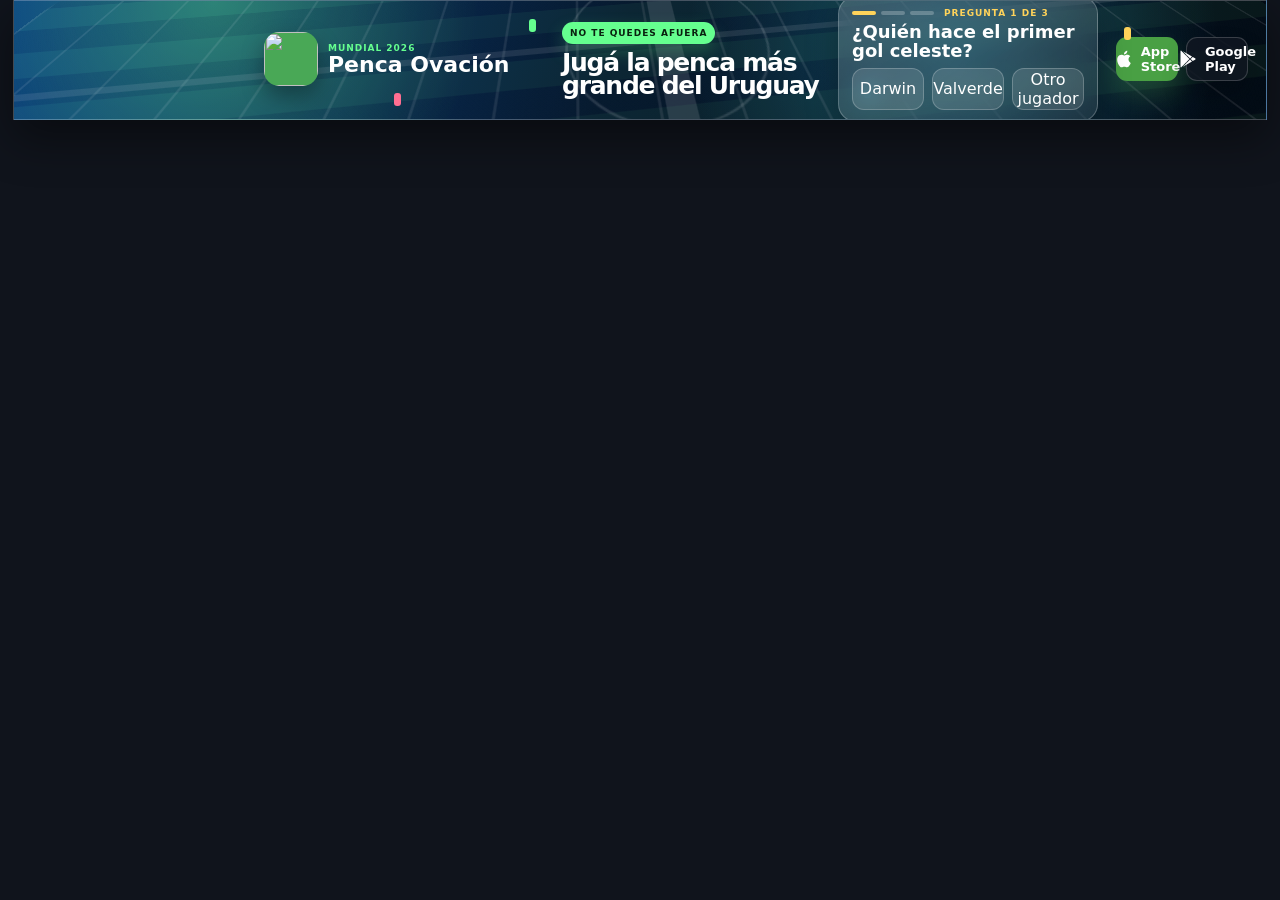
==== 1254×120/index.html @ b08d28e3 "Add 1254x120 banner adaptation" ====
<!doctype html>
<html lang="es">
  <head>
    <meta charset="utf-8" />
    <meta name="viewport" content="width=device-width, initial-scale=1" />
    <title>Banner 1254x120 | Penca Ovación Mundial 2026</title>
    <link rel="stylesheet" href="styles.css" />
  </head>
  <body>
    <main class="ad-shell" aria-label="Publicidad interactiva de Penca Ovación Mundial 2026">
      <section class="banner" id="banner">
        <div class="field-lines" aria-hidden="true"></div>
        <div class="confetti" aria-hidden="true"><span></span><span></span><span></span><span></span></div>

        <header class="brand-bar">
          <div class="brand-mark" aria-hidden="true">
            <img class="brand-logo" src="https://d1arj0auhm8wf3.cloudfront.net/uploads/landing/logo.png" alt="" />
          </div>
          <div>
            <p class="eyebrow">Mundial 2026</p>
            <h1>Penca Ovación</h1>
          </div>
        </header>

        <section class="headline" aria-live="polite">
          <p class="tag">No te quedes afuera</p>
          <h2>Jugá la penca más grande del Uruguay</h2>
        </section>

        <section class="quiz-card" aria-live="polite">
          <div class="quiz-topline">
            <div class="progress" aria-hidden="true">
              <span class="progress-dot is-active"></span>
              <span class="progress-dot"></span>
              <span class="progress-dot"></span>
            </div>
            <p class="micro" id="questionCounter">Pregunta 1 de 3</p>
          </div>
          <h3 id="questionText">¿Cómo termina el primer partido de Uruguay?</h3>
          <div class="choices" id="choices" role="group" aria-label="Elegí una respuesta"></div>
        </section>

        <section class="result-panel" id="resultPanel" tabindex="-1">
          <p class="micro">¡Listo!</p>
          <h3>Tu instinto ya está jugando.</h3>
          <a class="info-link" href="https://penca.ovacion.futbolx.uy/" target="_blank" rel="noopener noreferrer">Conocer la penca</a>
        </section>

        <div class="store-buttons" aria-label="Descargar la app">
          <a class="store-button store-button--app" href="https://apps.apple.com/app/id1357606778" target="_blank" rel="noopener noreferrer" aria-label="Descargar en App Store">
            <svg class="store-icon" width="20" height="20" viewBox="0 0 24 24" fill="white" aria-hidden="true"><path d="M18.71 19.5c-.83 1.24-1.71 2.45-3.05 2.47-1.34.03-1.77-.79-3.29-.79-1.53 0-2 .77-3.27.82-1.31.05-2.3-1.32-3.14-2.53C4.25 17 2.94 12.45 4.7 9.39c.87-1.52 2.43-2.48 4.12-2.51 1.28-.02 2.5.87 3.29.87.78 0 2.26-1.07 3.8-.91.65.03 2.47.26 3.64 1.98-.09.06-2.17 1.28-2.15 3.81.03 3.02 2.65 4.03 2.68 4.04-.03.07-.42 1.44-1.38 2.83M13 3.5c.73-.83 1.94-1.46 2.94-1.5.13 1.17-.34 2.35-1.04 3.19-.69.85-1.83 1.51-2.95 1.42-.15-1.15.41-2.35 1.05-3.11z"></path></svg>
            <span>App Store</span>
          </a>
          <a class="store-button store-button--play" href="https://play.google.com/store/apps/details?id=com.futbolx.penca" target="_blank" rel="noopener noreferrer" aria-label="Descargar en Google Play">
            <svg class="store-icon" width="20" height="20" viewBox="0 0 24 24" fill="currentColor" aria-hidden="true"><path d="M3.609 1.814L13.792 12 3.61 22.186a.996.996 0 0 1-.61-.92V2.734a1 1 0 0 1 .609-.92zm10.89 10.893l2.302 2.302-10.937 6.333 8.635-8.635zm3.199-3.198l2.807 1.626a1 1 0 0 1 0 1.73l-2.808 1.626L15.206 12l2.492-2.491zM5.864 2.658L16.802 8.99l-2.303 2.303-8.635-8.635z"></path></svg>
            <span>Google Play</span>
          </a>
        </div>

        <footer class="brand-footer" aria-label="Marcas participantes">
          <img src="https://el-pais.brightspotcdn.com/53/d5/85909f884a3e90ebe867a8035f56/r-logo-ovacion.svg" alt="Ovación" />
          <span aria-hidden="true"></span>
          <img src="https://redirect.elpais.uy/logoteca/logos/el-pais-1.svg" alt="El País" />
        </footer>
      </section>
    </main>

    <script src="script.js"></script>
  </body>
</html>
---- 1254×120/styles.css ----
:root {
  color-scheme: dark;
  --green: #65ff8f;
  --gold: #ffd35a;
  --white: #ffffff;
  --soft: rgba(255,255,255,.78);
}

* { box-sizing: border-box; }
html, body { min-height: 100%; margin: 0; }
body {
  display: grid;
  place-items: center;
  background: #10141c;
  font-family: Inter, ui-sans-serif, system-ui, -apple-system, BlinkMacSystemFont, "Segoe UI", sans-serif;
}
button, a { font: inherit; }

.ad-shell,
.banner {
  width: 1254px;
  height: 120px;
}

.banner {
  position: relative;
  isolation: isolate;
  display: grid;
  grid-template-columns: 214px 280px 1fr 260px 132px;
  align-items: center;
  gap: 18px;
  overflow: hidden;
  padding: 14px 18px;
  color: var(--white);
  background:
    radial-gradient(circle at 16% 0%, rgba(101,255,143,.36), transparent 25%),
    radial-gradient(circle at 75% 30%, rgba(55,214,255,.28), transparent 28%),
    linear-gradient(108deg, #093f82 0%, #06192e 48%, #020912 100%);
  border: 1px solid rgba(255,255,255,.26);
  box-shadow: 0 18px 46px rgba(0,0,0,.44);
}

.field-lines {
  position: absolute;
  inset: -62px 120px -96px 130px;
  z-index: -1;
  opacity: .68;
  border-radius: 50px;
  background:
    linear-gradient(90deg, transparent 0 49%, rgba(255,255,255,.18) 49% 51%, transparent 51%),
    linear-gradient(0deg, transparent 0 49%, rgba(255,255,255,.14) 49% 51%, transparent 51%),
    repeating-linear-gradient(90deg, rgba(255,255,255,.13) 0 2px, transparent 2px 54px),
    repeating-linear-gradient(0deg, rgba(101,255,143,.08) 0 26px, rgba(6,25,46,.1) 26px 52px);
  transform: perspective(480px) rotateX(56deg) rotateZ(-7deg);
  transform-origin: center top;
  animation: pitch-drift 7s linear infinite;
}

.field-lines::before {
  content: "";
  position: absolute;
  left: 50%;
  top: 50%;
  width: 150px;
  height: 150px;
  border: 2px solid rgba(255,255,255,.2);
  border-radius: 50%;
  transform: translate(-50%, -50%);
}

.confetti span {
  position: absolute;
  width: 7px;
  height: 13px;
  border-radius: 3px;
  animation: float 4.6s ease-in-out infinite;
}
.confetti span:nth-child(1) { left: 515px; top: 18px; background: var(--green); animation-delay: -.8s; }
.confetti span:nth-child(2) { left: 850px; top: 84px; background: #37d6ff; animation-delay: -1.7s; }
.confetti span:nth-child(3) { left: 1110px; top: 26px; background: var(--gold); animation-delay: -.2s; }
.confetti span:nth-child(4) { left: 380px; top: 92px; background: #ff6e91; animation-delay: -2.6s; }

.brand-bar {
  display: flex;
  align-items: center;
  gap: 10px;
  min-width: 0;
}

.brand-mark {
  display: grid;
  width: 54px;
  height: 54px;
  padding: 0;
  place-items: stretch;
  overflow: hidden;
  background: #49a856;
  border-radius: 15px;
  box-shadow: 0 10px 22px rgba(0,0,0,.34);
}

.brand-logo {
  display: block;
  width: 100%;
  height: 100%;
  object-fit: cover;
  border-radius: inherit;
}

.eyebrow,
.micro,
.tag {
  margin: 0;
  text-transform: uppercase;
  letter-spacing: .11em;
  font-weight: 900;
}

.eyebrow { color: var(--green); font-size: 9px; }
h1 { margin: 1px 0 0; font-size: 22px; line-height: 1; white-space: nowrap; }

.headline { min-width: 0; }
.tag {
  display: inline-flex;
  padding: 6px 8px;
  color: #09210f;
  background: var(--green);
  border-radius: 999px;
  font-size: 9px;
  box-shadow: 0 8px 18px rgba(101,255,143,.23);
}
h2 {
  margin: 7px 0 0;
  max-width: 280px;
  font-size: 25px;
  line-height: .92;
  letter-spacing: -.05em;
}

.quiz-card,
.result-panel {
  min-height: 88px;
  padding: 11px 13px;
  background: linear-gradient(150deg, rgba(255,255,255,.18), rgba(255,255,255,.07));
  border: 1px solid rgba(255,255,255,.24);
  border-radius: 18px;
  box-shadow: 0 14px 32px rgba(0,0,0,.28);
  backdrop-filter: blur(12px);
}

.quiz-card.is-hidden { display: none; }
.quiz-topline { display: flex; align-items: center; gap: 10px; margin-bottom: 5px; }
.progress { display: flex; gap: 5px; }
.progress-dot {
  width: 24px;
  height: 4px;
  border-radius: 99px;
  background: rgba(255,255,255,.24);
}
.progress-dot.is-active { background: var(--gold); }
.micro { color: var(--gold); font-size: 9px; }
h3 { margin: 0 0 8px; font-size: 18px; line-height: 1.02; }

.choices {
  display: grid;
  grid-template-columns: repeat(3, minmax(0, 1fr));
  gap: 8px;
}

.choice,
.info-link {
  display: flex;
  align-items: center;
  justify-content: center;
  gap: 7px;
  min-height: 34px;
  color: var(--white);
  background: rgba(255,255,255,.12);
  border: 1px solid rgba(255,255,255,.22);
  border-radius: 12px;
  cursor: pointer;
  text-decoration: none;
  transition: transform .18s ease, background .18s ease, border-color .18s ease;
}
.choice:hover,
.choice:focus-visible,
.info-link:hover,
.info-link:focus-visible {
  transform: translateY(-2px);
  background: rgba(101,255,143,.24);
  border-color: rgba(101,255,143,.65);
  outline: none;
}
.choice.is-picked {
  color: #06192e;
  background: var(--green);
  border-color: var(--green);
  font-weight: 900;
}
.choice-flag {
  display: block;
  width: 20px;
  height: 20px;
  flex: 0 0 auto;
  object-fit: cover;
  background: rgba(255,255,255,.14);
  border-radius: 999px;
  box-shadow: 0 0 0 1px rgba(255,255,255,.22);
}

.result-panel {
  display: none;
  animation: pop .26s ease both;
}
.result-panel.is-active { display: block; }
.result-panel p:not(.micro) {
  margin: 0 0 8px;
  color: var(--soft);
  font-size: 12px;
  line-height: 1.25;
}
.info-link {
  min-height: 32px;
  padding-inline: 14px;
  color: #06192e;
  background: var(--gold);
  border: 0;
  font-size: 12px;
  font-weight: 900;
}

.store-buttons {
  display: grid;
  grid-template-columns: repeat(2, minmax(0, 1fr));
  gap: 8px;
}
.store-button {
  display: flex;
  align-items: center;
  justify-content: center;
  gap: 7px;
  min-height: 44px;
  color: var(--white);
  text-decoration: none;
  font-size: 13px;
  font-weight: 900;
  border-radius: 11px;
  transition: transform .18s ease, border-color .18s ease, box-shadow .18s ease;
}
.store-button:hover,
.store-button:focus-visible { transform: translateY(-2px); outline: none; }
.store-button--app { background: #49a044; box-shadow: 0 14px 26px rgba(73,160,68,.26); }
.store-button--play { background: rgba(16,22,34,.82); border: 1px solid rgba(255,255,255,.18); box-shadow: 0 14px 26px rgba(0,0,0,.2); }
.store-icon { display: block; width: 20px; height: 20px; flex: 0 0 auto; }

.brand-footer {
  display: flex;
  align-items: center;
  justify-content: center;
  gap: 9px;
}
.brand-footer img {
  display: block;
  max-width: 62px;
  max-height: 15px;
  object-fit: contain;
  filter: brightness(0) invert(1);
  opacity: .72;
}
.brand-footer span {
  width: 1px;
  height: 13px;
  background: rgba(255,255,255,.34);
}

@keyframes float {
  0%, 100% { transform: translateY(0) rotate(0deg); opacity: .8; }
  50% { transform: translateY(-8px) rotate(16deg); opacity: 1; }
}
@keyframes pop {
  from { opacity: 0; transform: translateY(7px) scale(.98); }
  to { opacity: 1; transform: translateY(0) scale(1); }
}
@keyframes pitch-drift {
  from { background-position: 0 0, 0 0, 0 0, 0 0; }
  to { background-position: 0 0, 0 0, 54px 0, 0 52px; }
}

@media (prefers-reduced-motion: reduce) {
  *, *::before, *::after {
    animation-duration: .01ms !important;
    animation-iteration-count: 1 !important;
    scroll-behavior: auto !important;
    transition-duration: .01ms !important;
  }
}
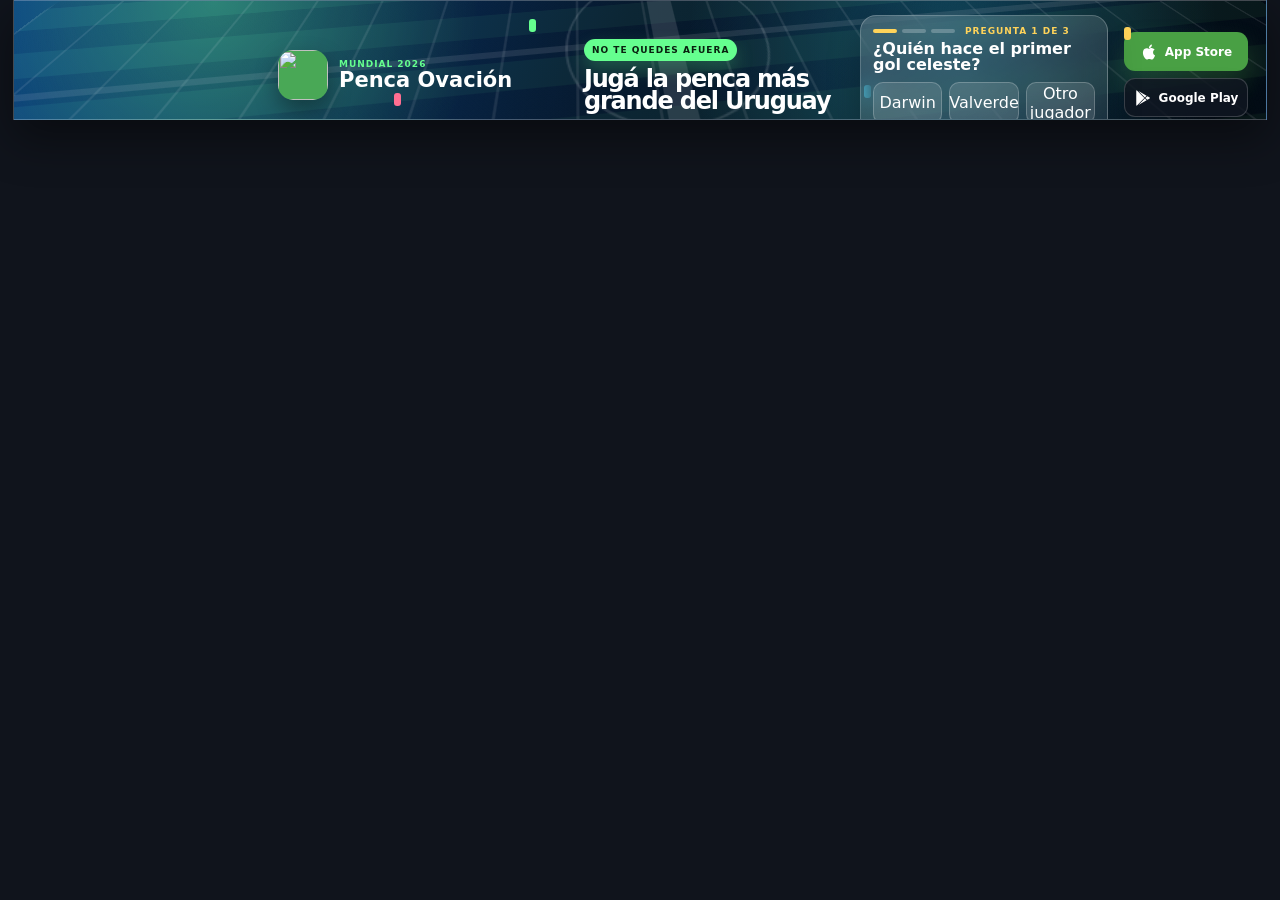
==== commit 70e9d286: "Improve 1254x120 banner layout" ====
--- a/1254×120/index.html
+++ b/1254×120/index.html
@@ -27,7 +27,8 @@
           <h2>Jugá la penca más grande del Uruguay</h2>
         </section>
 
-        <section class="quiz-card" aria-live="polite">
+        <div class="action-area">
+          <section class="quiz-card" aria-live="polite">
           <div class="quiz-topline">
             <div class="progress" aria-hidden="true">
               <span class="progress-dot is-active"></span>
@@ -38,13 +39,14 @@
           </div>
           <h3 id="questionText">¿Cómo termina el primer partido de Uruguay?</h3>
           <div class="choices" id="choices" role="group" aria-label="Elegí una respuesta"></div>
-        </section>
+          </section>
 
-        <section class="result-panel" id="resultPanel" tabindex="-1">
+          <section class="result-panel" id="resultPanel" tabindex="-1">
           <p class="micro">¡Listo!</p>
           <h3>Tu instinto ya está jugando.</h3>
           <a class="info-link" href="https://penca.ovacion.futbolx.uy/" target="_blank" rel="noopener noreferrer">Conocer la penca</a>
-        </section>
+          </section>
+        </div>
 
         <div class="store-buttons" aria-label="Descargar la app">
           <a class="store-button store-button--app" href="https://apps.apple.com/app/id1357606778" target="_blank" rel="noopener noreferrer" aria-label="Descargar en App Store">
--- a/1254×120/styles.css
+++ b/1254×120/styles.css
@@ -26,9 +26,9 @@
   position: relative;
   isolation: isolate;
   display: grid;
-  grid-template-columns: 214px 280px 1fr 260px 132px;
-  align-items: center;
-  gap: 18px;
+  grid-template-columns: 220px 300px minmax(0, 1fr) 248px 124px;
+  align-items: center;
+  gap: 16px;
   overflow: hidden;
   padding: 14px 18px;
   color: var(--white);
@@ -83,14 +83,15 @@
 .brand-bar {
   display: flex;
   align-items: center;
-  gap: 10px;
+  gap: 11px;
   min-width: 0;
+  padding-left: 10px;
 }
 
 .brand-mark {
   display: grid;
-  width: 54px;
-  height: 54px;
+  width: 50px;
+  height: 50px;
   padding: 0;
   place-items: stretch;
   overflow: hidden;
@@ -117,7 +118,7 @@
 }
 
 .eyebrow { color: var(--green); font-size: 9px; }
-h1 { margin: 1px 0 0; font-size: 22px; line-height: 1; white-space: nowrap; }
+h1 { margin: 1px 0 0; font-size: 21px; line-height: 1; white-space: nowrap; }
 
 .headline { min-width: 0; }
 .tag {
@@ -131,19 +132,23 @@
 }
 h2 {
   margin: 7px 0 0;
-  max-width: 280px;
-  font-size: 25px;
+  max-width: 300px;
+  font-size: 24px;
   line-height: .92;
   letter-spacing: -.05em;
 }
 
+.action-area {
+  min-width: 0;
+}
+
 .quiz-card,
 .result-panel {
-  min-height: 88px;
-  padding: 11px 13px;
+  min-height: 86px;
+  padding: 10px 12px;
   background: linear-gradient(150deg, rgba(255,255,255,.18), rgba(255,255,255,.07));
   border: 1px solid rgba(255,255,255,.24);
-  border-radius: 18px;
+  border-radius: 16px;
   box-shadow: 0 14px 32px rgba(0,0,0,.28);
   backdrop-filter: blur(12px);
 }
@@ -159,12 +164,12 @@
 }
 .progress-dot.is-active { background: var(--gold); }
 .micro { color: var(--gold); font-size: 9px; }
-h3 { margin: 0 0 8px; font-size: 18px; line-height: 1.02; }
+h3 { margin: 0 0 8px; font-size: 16px; line-height: 1.02; }
 
 .choices {
   display: grid;
   grid-template-columns: repeat(3, minmax(0, 1fr));
-  gap: 8px;
+  gap: 7px;
 }
 
 .choice,
@@ -172,12 +177,12 @@
   display: flex;
   align-items: center;
   justify-content: center;
-  gap: 7px;
-  min-height: 34px;
+  gap: 6px;
+  min-height: 32px;
   color: var(--white);
   background: rgba(255,255,255,.12);
   border: 1px solid rgba(255,255,255,.22);
-  border-radius: 12px;
+  border-radius: 10px;
   cursor: pointer;
   text-decoration: none;
   transition: transform .18s ease, background .18s ease, border-color .18s ease;
@@ -231,18 +236,18 @@
 
 .store-buttons {
   display: grid;
-  grid-template-columns: repeat(2, minmax(0, 1fr));
-  gap: 8px;
+  grid-template-columns: 1fr;
+  gap: 7px;
 }
 .store-button {
   display: flex;
   align-items: center;
   justify-content: center;
   gap: 7px;
-  min-height: 44px;
+  min-height: 39px;
   color: var(--white);
   text-decoration: none;
-  font-size: 13px;
+  font-size: 12px;
   font-weight: 900;
   border-radius: 11px;
   transition: transform .18s ease, border-color .18s ease, box-shadow .18s ease;
@@ -251,7 +256,7 @@
 .store-button:focus-visible { transform: translateY(-2px); outline: none; }
 .store-button--app { background: #49a044; box-shadow: 0 14px 26px rgba(73,160,68,.26); }
 .store-button--play { background: rgba(16,22,34,.82); border: 1px solid rgba(255,255,255,.18); box-shadow: 0 14px 26px rgba(0,0,0,.2); }
-.store-icon { display: block; width: 20px; height: 20px; flex: 0 0 auto; }
+.store-icon { display: block; width: 18px; height: 18px; flex: 0 0 auto; }
 
 .brand-footer {
   display: flex;
@@ -261,7 +266,7 @@
 }
 .brand-footer img {
   display: block;
-  max-width: 62px;
+  max-width: 56px;
   max-height: 15px;
   object-fit: contain;
   filter: brightness(0) invert(1);
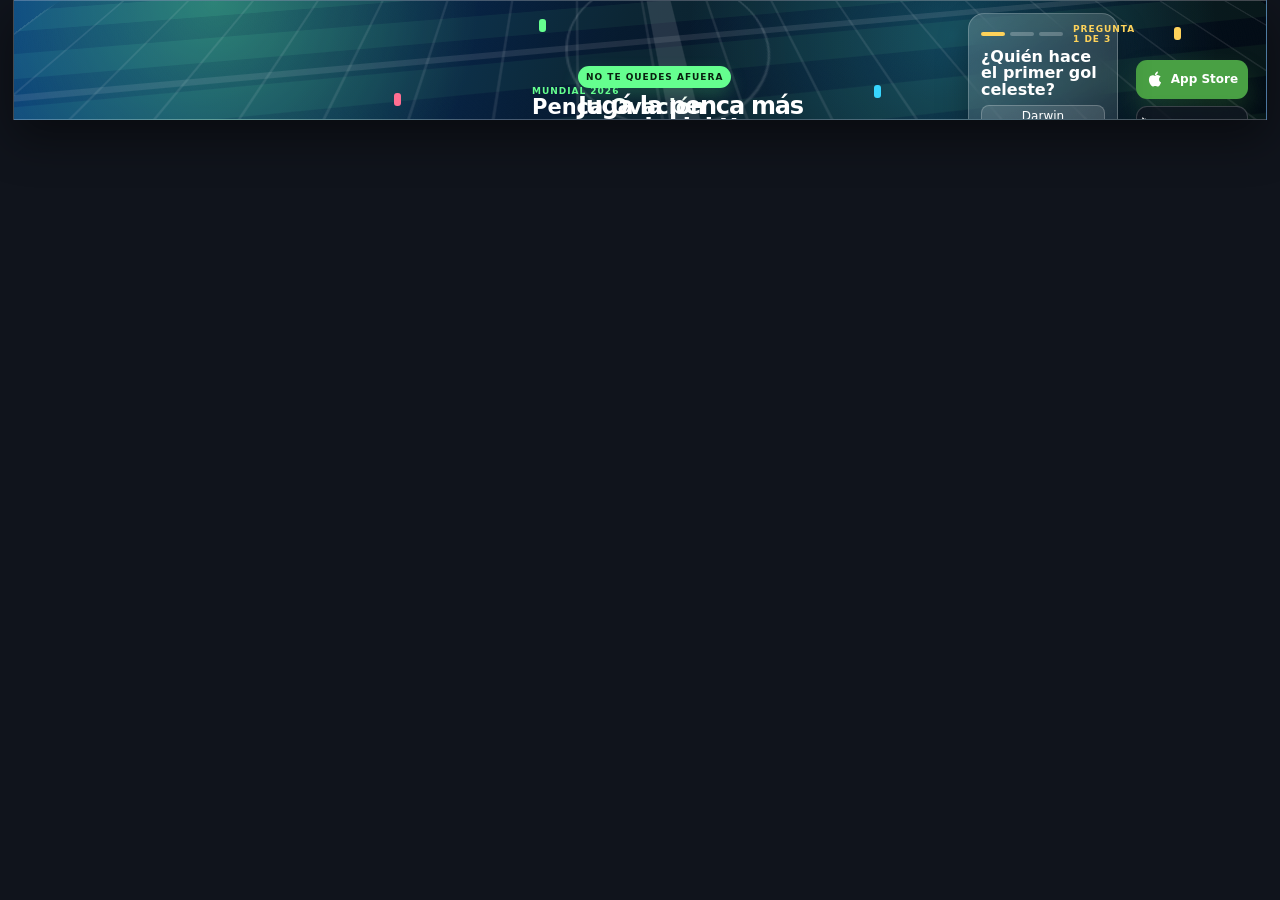
==== commit 55e70bbd: "Update Google Play store links" ====
--- a/1254×120/index.html
+++ b/1254×120/index.html
@@ -53,7 +53,7 @@
             <svg class="store-icon" width="20" height="20" viewBox="0 0 24 24" fill="white" aria-hidden="true"><path d="M18.71 19.5c-.83 1.24-1.71 2.45-3.05 2.47-1.34.03-1.77-.79-3.29-.79-1.53 0-2 .77-3.27.82-1.31.05-2.3-1.32-3.14-2.53C4.25 17 2.94 12.45 4.7 9.39c.87-1.52 2.43-2.48 4.12-2.51 1.28-.02 2.5.87 3.29.87.78 0 2.26-1.07 3.8-.91.65.03 2.47.26 3.64 1.98-.09.06-2.17 1.28-2.15 3.81.03 3.02 2.65 4.03 2.68 4.04-.03.07-.42 1.44-1.38 2.83M13 3.5c.73-.83 1.94-1.46 2.94-1.5.13 1.17-.34 2.35-1.04 3.19-.69.85-1.83 1.51-2.95 1.42-.15-1.15.41-2.35 1.05-3.11z"></path></svg>
             <span>App Store</span>
           </a>
-          <a class="store-button store-button--play" href="https://play.google.com/store/apps/details?id=com.futbolx.penca" target="_blank" rel="noopener noreferrer" aria-label="Descargar en Google Play">
+          <a class="store-button store-button--play" href="https://play.google.com/store/apps/details?id=com.futbolx.pencaapp.ovacion&hl=es_UY" target="_blank" rel="noopener noreferrer" aria-label="Descargar en Google Play">
             <svg class="store-icon" width="20" height="20" viewBox="0 0 24 24" fill="currentColor" aria-hidden="true"><path d="M3.609 1.814L13.792 12 3.61 22.186a.996.996 0 0 1-.61-.92V2.734a1 1 0 0 1 .609-.92zm10.89 10.893l2.302 2.302-10.937 6.333 8.635-8.635zm3.199-3.198l2.807 1.626a1 1 0 0 1 0 1.73l-2.808 1.626L15.206 12l2.492-2.491zM5.864 2.658L16.802 8.99l-2.303 2.303-8.635-8.635z"></path></svg>
             <span>Google Play</span>
           </a>
--- a/1254×120/styles.css
+++ b/1254×120/styles.css
@@ -26,11 +26,11 @@
   position: relative;
   isolation: isolate;
   display: grid;
-  grid-template-columns: 220px 300px minmax(0, 1fr) 248px 124px;
-  align-items: center;
-  gap: 16px;
+  grid-template-columns: 250px 260px minmax(0, 1fr) 150px 112px;
+  align-items: center;
+  gap: 18px;
   overflow: hidden;
-  padding: 14px 18px;
+  padding: 12px 18px;
   color: var(--white);
   background:
     radial-gradient(circle at 16% 0%, rgba(101,255,143,.36), transparent 25%),
@@ -75,17 +75,17 @@
   border-radius: 3px;
   animation: float 4.6s ease-in-out infinite;
 }
-.confetti span:nth-child(1) { left: 515px; top: 18px; background: var(--green); animation-delay: -.8s; }
-.confetti span:nth-child(2) { left: 850px; top: 84px; background: #37d6ff; animation-delay: -1.7s; }
-.confetti span:nth-child(3) { left: 1110px; top: 26px; background: var(--gold); animation-delay: -.2s; }
+.confetti span:nth-child(1) { left: 525px; top: 18px; background: var(--green); animation-delay: -.8s; }
+.confetti span:nth-child(2) { left: 860px; top: 84px; background: #37d6ff; animation-delay: -1.7s; }
+.confetti span:nth-child(3) { left: 1160px; top: 26px; background: var(--gold); animation-delay: -.2s; }
 .confetti span:nth-child(4) { left: 380px; top: 92px; background: #ff6e91; animation-delay: -2.6s; }
 
 .brand-bar {
   display: flex;
   align-items: center;
-  gap: 11px;
+  gap: 12px;
   min-width: 0;
-  padding-left: 10px;
+  padding-left: 220px;
 }
 
 .brand-mark {
@@ -132,19 +132,17 @@
 }
 h2 {
   margin: 7px 0 0;
-  max-width: 300px;
+  max-width: 260px;
   font-size: 24px;
   line-height: .92;
   letter-spacing: -.05em;
 }
 
-.action-area {
-  min-width: 0;
-}
+.action-area { min-width: 0; }
 
 .quiz-card,
 .result-panel {
-  min-height: 86px;
+  min-height: 96px;
   padding: 10px 12px;
   background: linear-gradient(150deg, rgba(255,255,255,.18), rgba(255,255,255,.07));
   border: 1px solid rgba(255,255,255,.24);
@@ -164,12 +162,11 @@
 }
 .progress-dot.is-active { background: var(--gold); }
 .micro { color: var(--gold); font-size: 9px; }
-h3 { margin: 0 0 8px; font-size: 16px; line-height: 1.02; }
+h3 { margin: 0 0 7px; font-size: 16px; line-height: 1.02; }
 
 .choices {
   display: grid;
-  grid-template-columns: repeat(3, minmax(0, 1fr));
-  gap: 7px;
+  gap: 5px;
 }
 
 .choice,
@@ -178,20 +175,21 @@
   align-items: center;
   justify-content: center;
   gap: 6px;
-  min-height: 32px;
+  min-height: 22px;
   color: var(--white);
   background: rgba(255,255,255,.12);
   border: 1px solid rgba(255,255,255,.22);
-  border-radius: 10px;
+  border-radius: 8px;
   cursor: pointer;
   text-decoration: none;
+  font-size: 12px;
   transition: transform .18s ease, background .18s ease, border-color .18s ease;
 }
 .choice:hover,
 .choice:focus-visible,
 .info-link:hover,
 .info-link:focus-visible {
-  transform: translateY(-2px);
+  transform: translateY(-1px);
   background: rgba(101,255,143,.24);
   border-color: rgba(101,255,143,.65);
   outline: none;
@@ -204,8 +202,8 @@
 }
 .choice-flag {
   display: block;
-  width: 20px;
-  height: 20px;
+  width: 18px;
+  height: 18px;
   flex: 0 0 auto;
   object-fit: cover;
   background: rgba(255,255,255,.14);
@@ -213,10 +211,7 @@
   box-shadow: 0 0 0 1px rgba(255,255,255,.22);
 }
 
-.result-panel {
-  display: none;
-  animation: pop .26s ease both;
-}
+.result-panel { display: none; animation: pop .26s ease both; }
 .result-panel.is-active { display: block; }
 .result-panel p:not(.micro) {
   margin: 0 0 8px;
@@ -260,23 +255,20 @@
 
 .brand-footer {
   display: flex;
+  flex-direction: column;
   align-items: center;
   justify-content: center;
-  gap: 9px;
+  gap: 8px;
 }
 .brand-footer img {
   display: block;
-  max-width: 56px;
+  max-width: 64px;
   max-height: 15px;
   object-fit: contain;
   filter: brightness(0) invert(1);
   opacity: .72;
 }
-.brand-footer span {
-  width: 1px;
-  height: 13px;
-  background: rgba(255,255,255,.34);
-}
+.brand-footer span { display: none; }
 
 @keyframes float {
   0%, 100% { transform: translateY(0) rotate(0deg); opacity: .8; }
